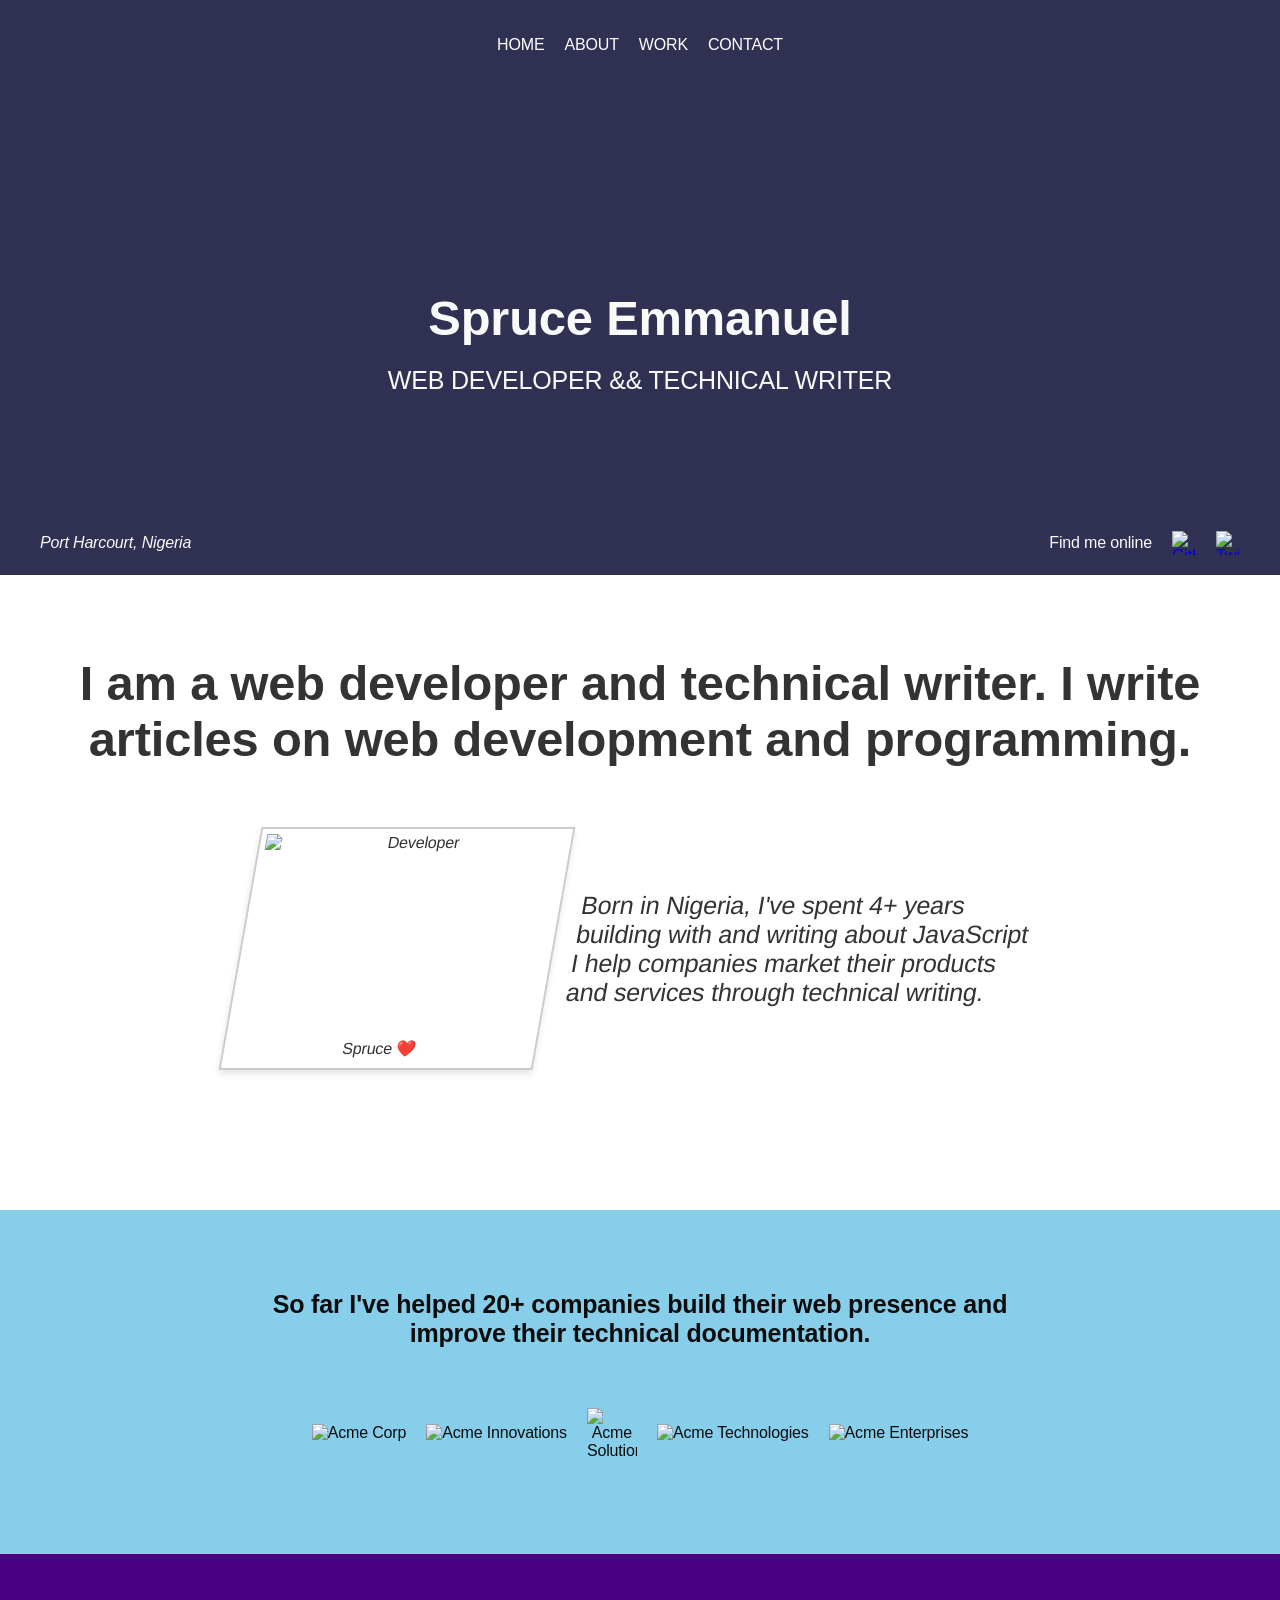
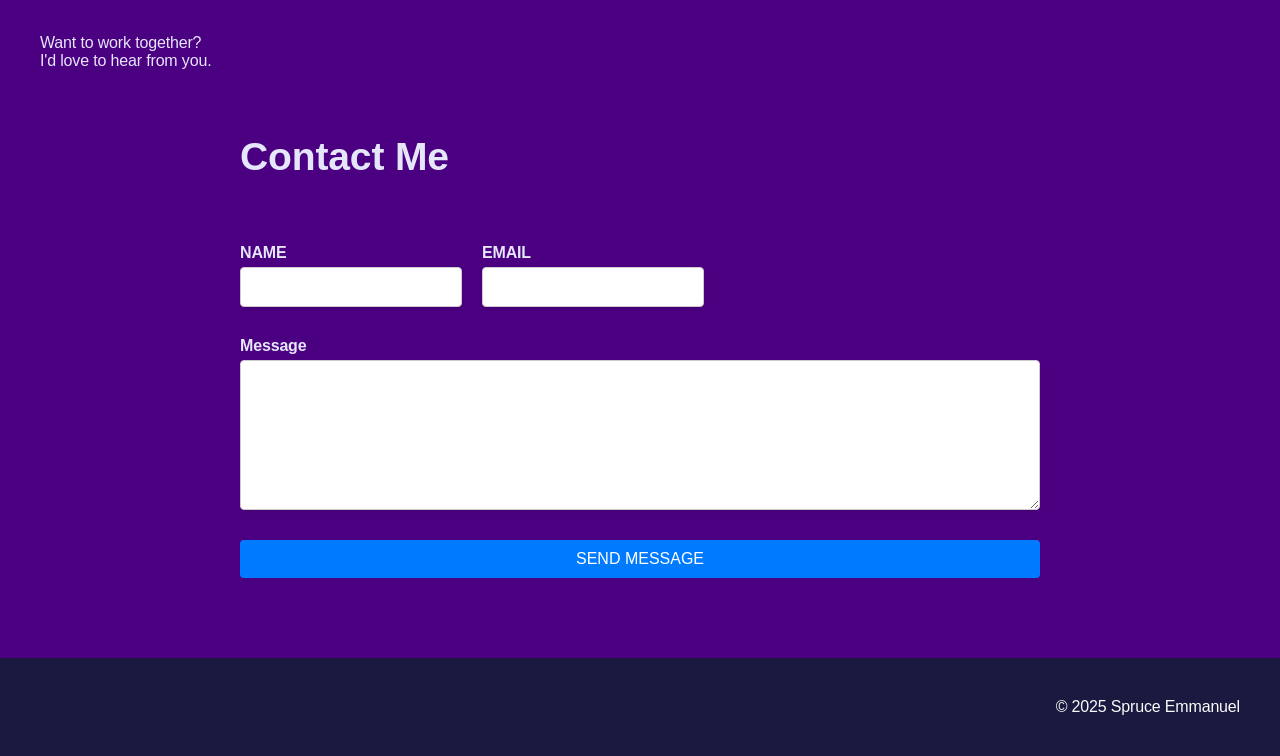
==== index.html @ 11867d32 "Add files via upload" ====
<!DOCTYPE html>
<html lang="en">
  <head>
    <meta charset="UTF-8" />
    <meta name="viewport" content="width=device-width, initial-scale=1.0" />
    <link rel="stylesheet" href="styles.css" />
    <title>Spruce - Dev Portfolio</title>
  </head>
  <body>
    <header class="site_header">
      <div class="wrapper_inner">
        <nav class="site_header_nav">
          <ul role="list" class="flex flex_center">
            <li><a href="#0">HOME</a></li>
            <li><a href="#about">ABOUT</a></li>
            <li><a href="#work">WORK</a></li>
            <li><a href="#contact">CONTACT</a></li>
          </ul>
        </nav>
      </div>
    </header>
    <main>
      <section id="hero">
        <div class="wrapper">
          <div class="wrapper_inner">
            <div class="text_center hero_content">
              <h1 class="h2">Spruce Emmanuel</h1>
              <p class="h5">WEB DEVELOPER && TECHNICAL WRITER</p>
            </div>
          </div>
          <ul role="list" class="flex flex_between hero_social">
            <address>Port Harcourt, Nigeria</address>
            <ul role="list" class="flex">
              <li>Find me online</li>
              <li>
                <a href="https://github.com/iamspruce" target="_blank">
                  <img
                    src="/assets/icon-github.svg"
                    alt="GitHub"
                    width="24"
                    height="24"
                  />
                </a>
              </li>
              <li>
                <a href="https://x.com/sprucekhalifa" target="_blank">
                  <img
                    src="/assets/icon-twitter.svg"
                    alt="Twitter"
                    width="24"
                    height="24"
                  />
                </a>
              </li>
            </ul>
          </ul>
        </div>
      </section>
      <section id="about">
        <div class="wrapper">
          <div class="text_center">
            <h2 class="">
              I am a web developer and technical writer. I write articles on web
              development and programming.
            </h2>
          </div>
          <div class="wrapper_inner">
            <div class="about_content flex flex_around">
              <figure class="about_figure text_center">
                <img
                  width="200px"
                  height="200px"
                  src="/assets/user.png"
                  alt="Developer"
                  class="about_img"
                />
                <figcaption class="about_caption">Spruce ❤️</figcaption>
              </figure>
              <p class="h5">
                Born in Nigeria, I've spent 4+ years building with and writing
                about JavaScript
                <br />
                I help companies market their products and services through
                technical writing.
              </p>
            </div>
          </div>
        </div>
      </section>
      <section id="work">
        <div class="wrapper_inner">
          <div class="text_center">
            <h4 class="h5">
              So far I've helped 20+ companies build their web presence and
              improve their technical documentation.
            </h4>
            <ul role="list" class="work_logos flex flex_center">
              <li>
                <img src="/assets/logo1.png" alt="Acme Corp" />
              </li>
              <li>
                <img src="/assets/logo2.png" alt="Acme Innovations" />
              </li>
              <li>
                <img
                  src="/assets/logo1.png"
                  alt="Acme Solutions"
                  width="50"
                  height="50"
                />
              </li>
              <li>
                <img src="/assets/logo3.png" alt="Acme Technologies" />
              </li>
              <li>
                <img src="/assets/logo1.png" alt="Acme Enterprises" />
              </li>
            </ul>
          </div>
        </div>
      </section>
      <section id="contact">
        <div class="wrapper">
          <div class="text_left">
            <p>
              Want to work together? <br />
              I'd love to hear from you.
            </p>
          </div>

          <div class="wrapper_inner">
            <h5 class="h3">Contact Me</h5>
            <form action="" method="post" class="contact_form">
              <div class="flex">
                <div class="form_group">
                  <label for="name">NAME</label>
                  <input type="text" id="name" name="name" />
                </div>
                <div class="form_group">
                  <label for="email">EMAIL</label>
                  <input type="email" id="email" name="email" />
                </div>
              </div>
              <div class="form_group">
                <label for="message">Message</label>
                <textarea id="message" name="message"></textarea>
              </div>
              <button type="submit">SEND MESSAGE</button>
            </form>
          </div>
        </div>
      </section>
    </main>
    <footer>
      <section id="footer">
        <div class="wrapper">
          <div class="text_right">
            <p>&copy; 2025 Spruce Emmanuel</p>
          </div>
        </div>
      </section>
    </footer>
  </body>
</html>
---- styles.css ----
/* @link https://utopia.fyi/type/calculator?c=320,18,1.2,1240,20,1.25,5,2,&s=0.75|0.5|0.25,1.5|2|3|4|6,s-l&g=s,l,xl,12 */

:root {
  --step--2: clamp(0.7813rem, 0.7747rem + 0.0326vw, 0.8rem);
  --step--1: clamp(0.9375rem, 0.9158rem + 0.1087vw, 1rem);
  --step-0: clamp(1.125rem, 1.0815rem + 0.2174vw, 1.25rem);
  --step-1: clamp(1.35rem, 1.2761rem + 0.3696vw, 1.5625rem);
  --step-2: clamp(1.62rem, 1.5041rem + 0.5793vw, 1.9531rem);
  --step-3: clamp(1.944rem, 1.771rem + 0.8651vw, 2.4414rem);
  --step-4: clamp(2.3328rem, 2.0827rem + 1.2504vw, 3.0518rem);
  --step-5: clamp(2.7994rem, 2.4462rem + 1.7658vw, 3.8147rem);
}

/* @link https://utopia.fyi/space/calculator?c=320,18,1.2,1240,20,1.25,5,2,&s=0.75|0.5|0.25,1.5|2|3|4|6,s-l&g=s,l,xl,12 */

:root {
  --space-3xs: clamp(0.3125rem, 0.3125rem + 0vw, 0.3125rem);
  --space-2xs: clamp(0.5625rem, 0.5408rem + 0.1087vw, 0.625rem);
  --space-xs: clamp(0.875rem, 0.8533rem + 0.1087vw, 0.9375rem);
  --space-s: clamp(1.125rem, 1.0815rem + 0.2174vw, 1.25rem);
  --space-m: clamp(1.6875rem, 1.6223rem + 0.3261vw, 1.875rem);
  --space-l: clamp(2.25rem, 2.163rem + 0.4348vw, 2.5rem);
  --space-xl: clamp(3.375rem, 3.2446rem + 0.6522vw, 3.75rem);
  --space-2xl: clamp(4.5rem, 4.3261rem + 0.8696vw, 5rem);
  --space-3xl: clamp(6.75rem, 6.4891rem + 1.3043vw, 7.5rem);

  /* One-up pairs */
  --space-3xs-2xs: clamp(0.3125rem, 0.2038rem + 0.5435vw, 0.625rem);
  --space-2xs-xs: clamp(0.5625rem, 0.4321rem + 0.6522vw, 0.9375rem);
  --space-xs-s: clamp(0.875rem, 0.7446rem + 0.6522vw, 1.25rem);
  --space-s-m: clamp(1.125rem, 0.8641rem + 1.3043vw, 1.875rem);
  --space-m-l: clamp(1.6875rem, 1.4049rem + 1.413vw, 2.5rem);
  --space-l-xl: clamp(2.25rem, 1.7283rem + 2.6087vw, 3.75rem);
  --space-xl-2xl: clamp(3.375rem, 2.8098rem + 2.8261vw, 5rem);
  --space-2xl-3xl: clamp(4.5rem, 3.4565rem + 5.2174vw, 7.5rem);

  /* Custom pairs */
  --space-s-l: clamp(1.125rem, 0.6467rem + 2.3913vw, 2.5rem);
}

/**
 * CORE CONFIG
 * This powers everything from utility class generation to breakpoints
 * to enabling/disabling pre-built components/utilities.
 */
/* Box sizing rules */
*,
*::before,
*::after {
  box-sizing: border-box;
  font-family: sans-serif;
}

/* Remove default margin */
body,
h1,
h2,
h3,
h4,
p,
figure,
blockquote,
dl,
dd {
  margin: 0;
}

/* Remove list styles on ul, ol elements with a list role, which suggests default styling will be removed */
ul[role="list"],
ol[role="list"] {
  list-style: none;
  padding: 0;
}

/* Set core root defaults */
html:focus-within {
  scroll-behavior: smooth;
}

/* Set core body defaults */
body {
  min-height: 100vh;
  text-rendering: optimizeSpeed;
  letter-spacing: -0.01em;
}

/* A elements that don't have a class get default styles */
a:not([class]) {
  text-decoration-skip-ink: auto;
}

/* Make images easier to work with */
img,
picture {
  max-width: 100%;
  display: block;
}

/* Inherit fonts for inputs and buttons */
input,
button,
textarea,
select {
  font: inherit;
}

@media (prefers-reduced-motion: reduce) {
  html:focus-within {
    scroll-behavior: auto;
  }
}

:focus {
  outline: 2px dashed #00ff19;
  outline-offset: 0.25rem;
}

main:focus {
  outline: none;
}

h1,
.h1 {
  font-size: var(--step-5);
}

h2,
.h2 {
  font-size: var(--step-4);
}

h3,
.h3 {
  font-size: var(--step-3);
}

h4,
.h4 {
  font-size: var(--step-2);
}

h5,
.h5 {
  font-size: var(--step-1);
}

/* create the wrappers */
.wrapper {
  width: 100%;
  max-width: 1240px;
  margin: 0 auto;
}
.wrapper_inner {
  width: 100%;
  max-width: 800px;
  margin: 0 auto;
}

/* define some constants */
.flex {
  display: flex;
  align-items: center;
  gap: var(--space-s);
}
@media (max-width: 468px) {
  .flex {
    flex-wrap: wrap;
  }
}
.flex_center {
  justify-content: center;
}
.flex_around {
  justify-content: space-around;
}
.flex_between {
  justify-content: space-between;
}
@media (max-width: 468px) {
  .flex_around {
    justify-content: center;
  }
  .flex_between {
    justify-content: center;
  }
}
.text_center {
  text-align: center;
}
.text_right {
  text-align: right;
}

/* define spacing */
.padding-top-3xs {
  padding: var(--space-3xs);
}

/* Specify the colors for the sections */
section {
  padding: var(--space-2xl) var(--space-l);
}
section#hero {
  background: linear-gradient(rgba(26, 26, 64, 0.9), rgba(26, 26, 64, 0.9)),
    url("/assets/background_image.jpg");
  padding-bottom: 4px;
  background-size: cover;
  background-position: top;
  background-attachment: scroll;
  color: #fafafa;
  --color-accent: #8a2be2;
}
section#about {
  background-color: #ffffff;
  color: #333;
  --color-accent: #ffd700;
}
section#work {
  background-color: #87ceeb;
  color: #0c0c0c;
  --color-accent: #2e8b57;
}
section#contact {
  background-color: #4b0082;
  color: #e6e6fa;
  --color-accent: #ff4500;
}
section#footer {
  background-color: #1a1a40;
  color: #fafafa;
  --color-accent: #8a2be2;
}

/* style the header */
.site_header {
  padding: var(--space-s) 0;
  background: linear-gradient(rgba(26, 26, 64, 0.9), rgba(26, 26, 64, 0.9));
}
.site_header_nav ul li a {
  text-decoration: none;
  color: #fff;
}

/* hero css */
.hero_content {
  padding: var(--space-3xl) 0;
}
.hero_content h1 {
  margin-bottom: var(--space-s);
}
.hero_social {
  padding-top: var(--space-3xl);
}

/* about section */
.about_content {
  padding: var(--space-xl) 0;
  transform: skewX(-10deg);
}
@media (max-width: 468px) {
  .about_content {
    transform: skewX(0deg);
  }
}
.about_figure {
  padding: var(--space-xl) 0;
  box-shadow: 0 4px 6px rgba(0, 0, 0, 0.1);
  border: 2px solid #ccc;
  display: inline-block;
  padding: 5px;
}
.about_img {
  width: 300px;
  height: 200px;
  object-fit: cover;
}
.about_caption {
  padding: var(--space-3xs) 0;
}

/* work section */
.work_logos {
  margin-top: var(--space-xl);
}

/* contact section */
.contact_form {
  display: flex;
  flex-direction: column;
  gap: 20px;
}

.form_group {
  display: flex;
  flex-direction: column;
}

label {
  margin-bottom: 5px;
  font-weight: bold;
}

input[type="text"],
input[type="email"],
textarea {
  width: 100%;
  padding: 10px;
  border: 1px solid #ccc;
  border-radius: 4px;
  box-shadow: 0 2px 4px rgba(0, 0, 0, 0.1);
  margin-bottom: 10px;
}

textarea {
  resize: vertical;
  height: 150px;
}

button[type="submit"] {
  padding: 10px 20px;
  border: none;
  border-radius: 4px;
  background-color: #007bff;
  color: white;
  cursor: pointer;
}

button[type="submit"]:hover {
  background-color: #0056b3;
}

/* footer section */
section#footer {
  padding: var(--space-l) var(--space-l);
}
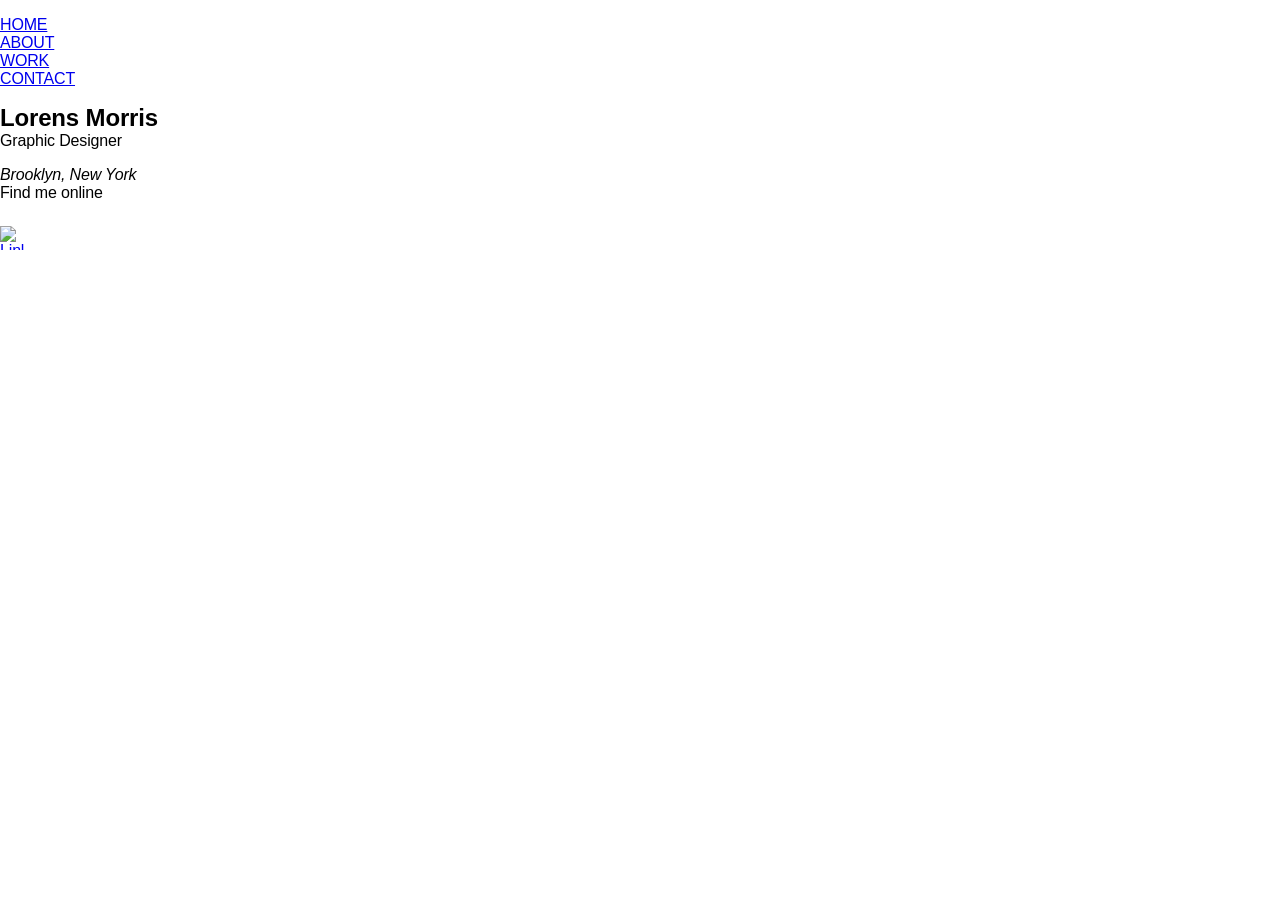
==== commit 06abb1e1: "Add files via upload" ====
--- a/index.html
+++ b/index.html
@@ -4,7 +4,7 @@
     <meta charset="UTF-8" />
     <meta name="viewport" content="width=device-width, initial-scale=1.0" />
     <link rel="stylesheet" href="styles.css" />
-    <title>Spruce - Dev Portfolio</title>
+    <title>Lorens Morris Portfolio 01</title>
   </head>
   <body>
     <header class="site_header">
@@ -12,7 +12,7 @@
         <nav class="site_header_nav">
           <ul role="list" class="flex flex_center">
             <li><a href="#0">HOME</a></li>
-            <li><a href="#about">ABOUT</a></li>
+            <li><a href="About.html">ABOUT</a></li>
             <li><a href="#work">WORK</a></li>
             <li><a href="#contact">CONTACT</a></li>
           </ul>
@@ -24,141 +24,28 @@
         <div class="wrapper">
           <div class="wrapper_inner">
             <div class="text_center hero_content">
-              <h1 class="h2">Spruce Emmanuel</h1>
-              <p class="h5">WEB DEVELOPER && TECHNICAL WRITER</p>
+              <h1 class="h2">Lorens Morris</h1>
+              <p class="h5">Graphic Designer</p>
             </div>
           </div>
           <ul role="list" class="flex flex_between hero_social">
-            <address>Port Harcourt, Nigeria</address>
+            <address>Brooklyn, New York</address>
             <ul role="list" class="flex">
               <li>Find me online</li>
               <li>
-                <a href="https://github.com/iamspruce" target="_blank">
-                  <img
-                    src="/assets/icon-github.svg"
-                    alt="GitHub"
-                    width="24"
-                    height="24"
-                  />
+                <a href="https://github.com/digitalroaddog" target="_blank">
+                  <img src="assets/icon-github.svg" alt="GitHub logo, a black cat silhouette within a circular badge, linking to my GitHub profile. The shape is simple and modern against a clean background, with a calm, professional tone." width="24" height="24" />
                 </a>
               </li>
               <li>
-                <a href="https://x.com/sprucekhalifa" target="_blank">
-                  <img
-                    src="/assets/icon-twitter.svg"
-                    alt="Twitter"
-                    width="24"
-                    height="24"
-                  />
+                <a href="https://www.linkedin.com/in/lorensmorris/" target="_blank">
+                  <img src="assets/linkedin-icon.png" alt="LinkedIn logo, a white 'in' on a blue background, linking to my LinkedIn profile. The shape is simple and modern against a clean background, with a calm, professional tone." width="24" height="24" />
                 </a>
               </li>
             </ul>
           </ul>
         </div>
       </section>
-      <section id="about">
-        <div class="wrapper">
-          <div class="text_center">
-            <h2 class="">
-              I am a web developer and technical writer. I write articles on web
-              development and programming.
-            </h2>
-          </div>
-          <div class="wrapper_inner">
-            <div class="about_content flex flex_around">
-              <figure class="about_figure text_center">
-                <img
-                  width="200px"
-                  height="200px"
-                  src="/assets/user.png"
-                  alt="Developer"
-                  class="about_img"
-                />
-                <figcaption class="about_caption">Spruce ❤️</figcaption>
-              </figure>
-              <p class="h5">
-                Born in Nigeria, I've spent 4+ years building with and writing
-                about JavaScript
-                <br />
-                I help companies market their products and services through
-                technical writing.
-              </p>
-            </div>
-          </div>
-        </div>
-      </section>
-      <section id="work">
-        <div class="wrapper_inner">
-          <div class="text_center">
-            <h4 class="h5">
-              So far I've helped 20+ companies build their web presence and
-              improve their technical documentation.
-            </h4>
-            <ul role="list" class="work_logos flex flex_center">
-              <li>
-                <img src="/assets/logo1.png" alt="Acme Corp" />
-              </li>
-              <li>
-                <img src="/assets/logo2.png" alt="Acme Innovations" />
-              </li>
-              <li>
-                <img
-                  src="/assets/logo1.png"
-                  alt="Acme Solutions"
-                  width="50"
-                  height="50"
-                />
-              </li>
-              <li>
-                <img src="/assets/logo3.png" alt="Acme Technologies" />
-              </li>
-              <li>
-                <img src="/assets/logo1.png" alt="Acme Enterprises" />
-              </li>
-            </ul>
-          </div>
-        </div>
-      </section>
-      <section id="contact">
-        <div class="wrapper">
-          <div class="text_left">
-            <p>
-              Want to work together? <br />
-              I'd love to hear from you.
-            </p>
-          </div>
-
-          <div class="wrapper_inner">
-            <h5 class="h3">Contact Me</h5>
-            <form action="" method="post" class="contact_form">
-              <div class="flex">
-                <div class="form_group">
-                  <label for="name">NAME</label>
-                  <input type="text" id="name" name="name" />
-                </div>
-                <div class="form_group">
-                  <label for="email">EMAIL</label>
-                  <input type="email" id="email" name="email" />
-                </div>
-              </div>
-              <div class="form_group">
-                <label for="message">Message</label>
-                <textarea id="message" name="message"></textarea>
-              </div>
-              <button type="submit">SEND MESSAGE</button>
-            </form>
-          </div>
-        </div>
-      </section>
     </main>
-    <footer>
-      <section id="footer">
-        <div class="wrapper">
-          <div class="text_right">
-            <p>&copy; 2025 Spruce Emmanuel</p>
-          </div>
-        </div>
-      </section>
-    </footer>
   </body>
 </html>
--- a/styles.css
+++ b/styles.css
@@ -1,43 +1,3 @@
-/* @link https://utopia.fyi/type/calculator?c=320,18,1.2,1240,20,1.25,5,2,&s=0.75|0.5|0.25,1.5|2|3|4|6,s-l&g=s,l,xl,12 */
-
-:root {
-  --step--2: clamp(0.7813rem, 0.7747rem + 0.0326vw, 0.8rem);
-  --step--1: clamp(0.9375rem, 0.9158rem + 0.1087vw, 1rem);
-  --step-0: clamp(1.125rem, 1.0815rem + 0.2174vw, 1.25rem);
-  --step-1: clamp(1.35rem, 1.2761rem + 0.3696vw, 1.5625rem);
-  --step-2: clamp(1.62rem, 1.5041rem + 0.5793vw, 1.9531rem);
-  --step-3: clamp(1.944rem, 1.771rem + 0.8651vw, 2.4414rem);
-  --step-4: clamp(2.3328rem, 2.0827rem + 1.2504vw, 3.0518rem);
-  --step-5: clamp(2.7994rem, 2.4462rem + 1.7658vw, 3.8147rem);
-}
-
-/* @link https://utopia.fyi/space/calculator?c=320,18,1.2,1240,20,1.25,5,2,&s=0.75|0.5|0.25,1.5|2|3|4|6,s-l&g=s,l,xl,12 */
-
-:root {
-  --space-3xs: clamp(0.3125rem, 0.3125rem + 0vw, 0.3125rem);
-  --space-2xs: clamp(0.5625rem, 0.5408rem + 0.1087vw, 0.625rem);
-  --space-xs: clamp(0.875rem, 0.8533rem + 0.1087vw, 0.9375rem);
-  --space-s: clamp(1.125rem, 1.0815rem + 0.2174vw, 1.25rem);
-  --space-m: clamp(1.6875rem, 1.6223rem + 0.3261vw, 1.875rem);
-  --space-l: clamp(2.25rem, 2.163rem + 0.4348vw, 2.5rem);
-  --space-xl: clamp(3.375rem, 3.2446rem + 0.6522vw, 3.75rem);
-  --space-2xl: clamp(4.5rem, 4.3261rem + 0.8696vw, 5rem);
-  --space-3xl: clamp(6.75rem, 6.4891rem + 1.3043vw, 7.5rem);
-
-  /* One-up pairs */
-  --space-3xs-2xs: clamp(0.3125rem, 0.2038rem + 0.5435vw, 0.625rem);
-  --space-2xs-xs: clamp(0.5625rem, 0.4321rem + 0.6522vw, 0.9375rem);
-  --space-xs-s: clamp(0.875rem, 0.7446rem + 0.6522vw, 1.25rem);
-  --space-s-m: clamp(1.125rem, 0.8641rem + 1.3043vw, 1.875rem);
-  --space-m-l: clamp(1.6875rem, 1.4049rem + 1.413vw, 2.5rem);
-  --space-l-xl: clamp(2.25rem, 1.7283rem + 2.6087vw, 3.75rem);
-  --space-xl-2xl: clamp(3.375rem, 2.8098rem + 2.8261vw, 5rem);
-  --space-2xl-3xl: clamp(4.5rem, 3.4565rem + 5.2174vw, 7.5rem);
-
-  /* Custom pairs */
-  --space-s-l: clamp(1.125rem, 0.6467rem + 2.3913vw, 2.5rem);
-}
-
 /**
  * CORE CONFIG
  * This powers everything from utility class generation to breakpoints
@@ -84,7 +44,7 @@
   letter-spacing: -0.01em;
 }
 
-/* A elements that don't have a class get default styles */
+/* All elements that don't have a class get default styles */
 a:not([class]) {
   text-decoration-skip-ink: auto;
 }
@@ -117,219 +77,4 @@
 
 main:focus {
   outline: none;
-}
-
-h1,
-.h1 {
-  font-size: var(--step-5);
-}
-
-h2,
-.h2 {
-  font-size: var(--step-4);
-}
-
-h3,
-.h3 {
-  font-size: var(--step-3);
-}
-
-h4,
-.h4 {
-  font-size: var(--step-2);
-}
-
-h5,
-.h5 {
-  font-size: var(--step-1);
-}
-
-/* create the wrappers */
-.wrapper {
-  width: 100%;
-  max-width: 1240px;
-  margin: 0 auto;
-}
-.wrapper_inner {
-  width: 100%;
-  max-width: 800px;
-  margin: 0 auto;
-}
-
-/* define some constants */
-.flex {
-  display: flex;
-  align-items: center;
-  gap: var(--space-s);
-}
-@media (max-width: 468px) {
-  .flex {
-    flex-wrap: wrap;
-  }
-}
-.flex_center {
-  justify-content: center;
-}
-.flex_around {
-  justify-content: space-around;
-}
-.flex_between {
-  justify-content: space-between;
-}
-@media (max-width: 468px) {
-  .flex_around {
-    justify-content: center;
-  }
-  .flex_between {
-    justify-content: center;
-  }
-}
-.text_center {
-  text-align: center;
-}
-.text_right {
-  text-align: right;
-}
-
-/* define spacing */
-.padding-top-3xs {
-  padding: var(--space-3xs);
-}
-
-/* Specify the colors for the sections */
-section {
-  padding: var(--space-2xl) var(--space-l);
-}
-section#hero {
-  background: linear-gradient(rgba(26, 26, 64, 0.9), rgba(26, 26, 64, 0.9)),
-    url("/assets/background_image.jpg");
-  padding-bottom: 4px;
-  background-size: cover;
-  background-position: top;
-  background-attachment: scroll;
-  color: #fafafa;
-  --color-accent: #8a2be2;
-}
-section#about {
-  background-color: #ffffff;
-  color: #333;
-  --color-accent: #ffd700;
-}
-section#work {
-  background-color: #87ceeb;
-  color: #0c0c0c;
-  --color-accent: #2e8b57;
-}
-section#contact {
-  background-color: #4b0082;
-  color: #e6e6fa;
-  --color-accent: #ff4500;
-}
-section#footer {
-  background-color: #1a1a40;
-  color: #fafafa;
-  --color-accent: #8a2be2;
-}
-
-/* style the header */
-.site_header {
-  padding: var(--space-s) 0;
-  background: linear-gradient(rgba(26, 26, 64, 0.9), rgba(26, 26, 64, 0.9));
-}
-.site_header_nav ul li a {
-  text-decoration: none;
-  color: #fff;
-}
-
-/* hero css */
-.hero_content {
-  padding: var(--space-3xl) 0;
-}
-.hero_content h1 {
-  margin-bottom: var(--space-s);
-}
-.hero_social {
-  padding-top: var(--space-3xl);
-}
-
-/* about section */
-.about_content {
-  padding: var(--space-xl) 0;
-  transform: skewX(-10deg);
-}
-@media (max-width: 468px) {
-  .about_content {
-    transform: skewX(0deg);
-  }
-}
-.about_figure {
-  padding: var(--space-xl) 0;
-  box-shadow: 0 4px 6px rgba(0, 0, 0, 0.1);
-  border: 2px solid #ccc;
-  display: inline-block;
-  padding: 5px;
-}
-.about_img {
-  width: 300px;
-  height: 200px;
-  object-fit: cover;
-}
-.about_caption {
-  padding: var(--space-3xs) 0;
-}
-
-/* work section */
-.work_logos {
-  margin-top: var(--space-xl);
-}
-
-/* contact section */
-.contact_form {
-  display: flex;
-  flex-direction: column;
-  gap: 20px;
-}
-
-.form_group {
-  display: flex;
-  flex-direction: column;
-}
-
-label {
-  margin-bottom: 5px;
-  font-weight: bold;
-}
-
-input[type="text"],
-input[type="email"],
-textarea {
-  width: 100%;
-  padding: 10px;
-  border: 1px solid #ccc;
-  border-radius: 4px;
-  box-shadow: 0 2px 4px rgba(0, 0, 0, 0.1);
-  margin-bottom: 10px;
-}
-
-textarea {
-  resize: vertical;
-  height: 150px;
-}
-
-button[type="submit"] {
-  padding: 10px 20px;
-  border: none;
-  border-radius: 4px;
-  background-color: #007bff;
-  color: white;
-  cursor: pointer;
-}
-
-button[type="submit"]:hover {
-  background-color: #0056b3;
-}
-
-/* footer section */
-section#footer {
-  padding: var(--space-l) var(--space-l);
-}
+}
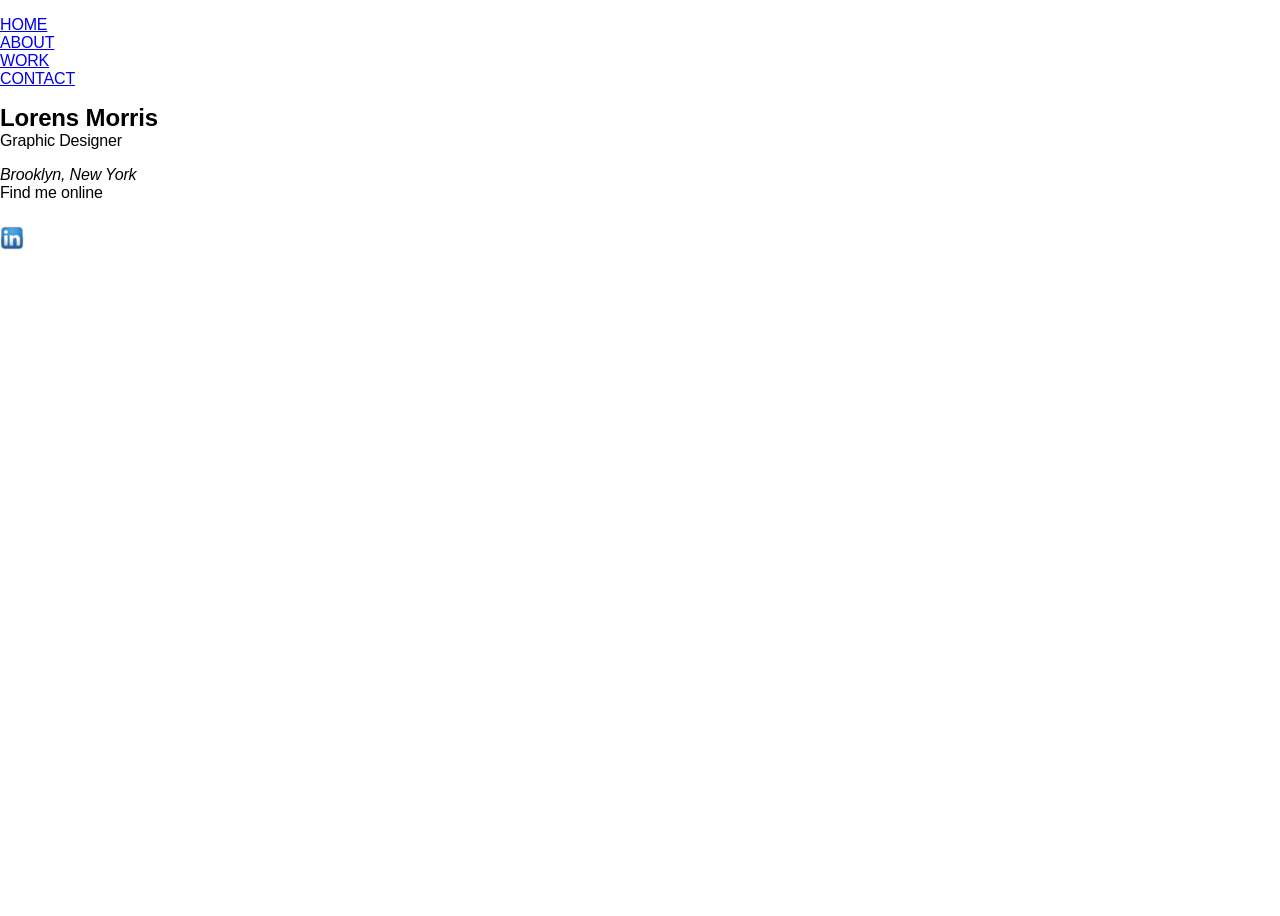
==== commit 83cc13ca: "Add files via upload" ====
--- a/index.html
+++ b/index.html
@@ -14,7 +14,7 @@
             <li><a href="#0">HOME</a></li>
             <li><a href="About.html">ABOUT</a></li>
             <li><a href="#work">WORK</a></li>
-            <li><a href="#contact">CONTACT</a></li>
+            <li><a href="contact.html">CONTACT</a></li>
           </ul>
         </nav>
       </div>
@@ -28,7 +28,7 @@
               <p class="h5">Graphic Designer</p>
             </div>
           </div>
-          <ul role="list" class="flex flex_between hero_social">
+          <ul role="list" class=".flex_center">
             <address>Brooklyn, New York</address>
             <ul role="list" class="flex">
               <li>Find me online</li>
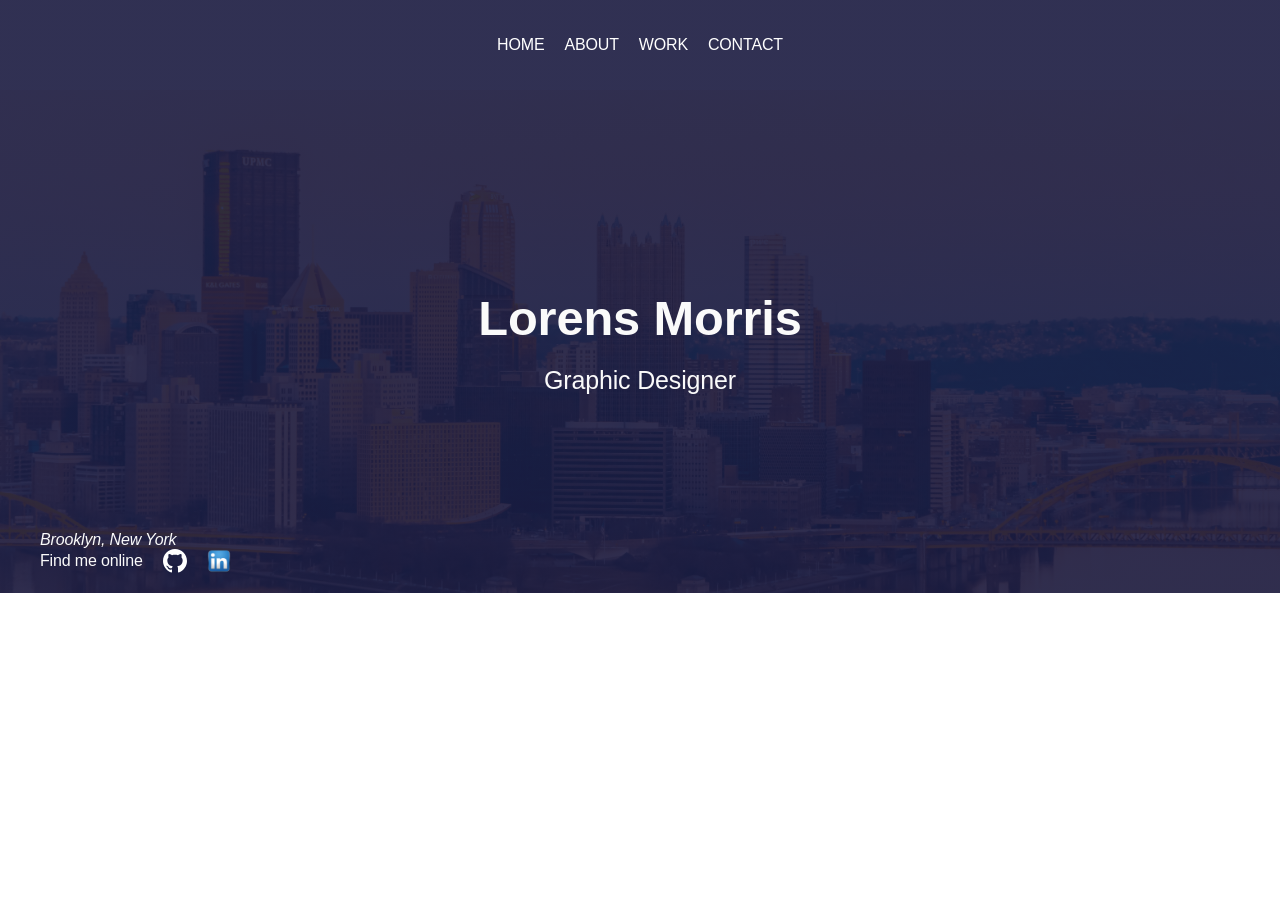
==== commit 56514a7a: "Add files via upload" ====
--- a/index.html
+++ b/index.html
@@ -13,7 +13,7 @@
           <ul role="list" class="flex flex_center">
             <li><a href="#0">HOME</a></li>
             <li><a href="About.html">ABOUT</a></li>
-            <li><a href="#work">WORK</a></li>
+            <li><a href="work.html">WORK</a></li>
             <li><a href="contact.html">CONTACT</a></li>
           </ul>
         </nav>
--- a/styles.css
+++ b/styles.css
@@ -1,3 +1,43 @@
+/* @link https://utopia.fyi/type/calculator?c=320,18,1.2,1240,20,1.25,5,2,&s=0.75|0.5|0.25,1.5|2|3|4|6,s-l&g=s,l,xl,12 */
+
+:root {
+  --step--2: clamp(0.7813rem, 0.7747rem + 0.0326vw, 0.8rem);
+  --step--1: clamp(0.9375rem, 0.9158rem + 0.1087vw, 1rem);
+  --step-0: clamp(1.125rem, 1.0815rem + 0.2174vw, 1.25rem);
+  --step-1: clamp(1.35rem, 1.2761rem + 0.3696vw, 1.5625rem);
+  --step-2: clamp(1.62rem, 1.5041rem + 0.5793vw, 1.9531rem);
+  --step-3: clamp(1.944rem, 1.771rem + 0.8651vw, 2.4414rem);
+  --step-4: clamp(2.3328rem, 2.0827rem + 1.2504vw, 3.0518rem);
+  --step-5: clamp(2.7994rem, 2.4462rem + 1.7658vw, 3.8147rem);
+}
+
+/* @link https://utopia.fyi/space/calculator?c=320,18,1.2,1240,20,1.25,5,2,&s=0.75|0.5|0.25,1.5|2|3|4|6,s-l&g=s,l,xl,12 */
+
+:root {
+  --space-3xs: clamp(0.3125rem, 0.3125rem + 0vw, 0.3125rem);
+  --space-2xs: clamp(0.5625rem, 0.5408rem + 0.1087vw, 0.625rem);
+  --space-xs: clamp(0.875rem, 0.8533rem + 0.1087vw, 0.9375rem);
+  --space-s: clamp(1.125rem, 1.0815rem + 0.2174vw, 1.25rem);
+  --space-m: clamp(1.6875rem, 1.6223rem + 0.3261vw, 1.875rem);
+  --space-l: clamp(2.25rem, 2.163rem + 0.4348vw, 2.5rem);
+  --space-xl: clamp(3.375rem, 3.2446rem + 0.6522vw, 3.75rem);
+  --space-2xl: clamp(4.5rem, 4.3261rem + 0.8696vw, 5rem);
+  --space-3xl: clamp(6.75rem, 6.4891rem + 1.3043vw, 7.5rem);
+
+  /* One-up pairs */
+  --space-3xs-2xs: clamp(0.3125rem, 0.2038rem + 0.5435vw, 0.625rem);
+  --space-2xs-xs: clamp(0.5625rem, 0.4321rem + 0.6522vw, 0.9375rem);
+  --space-xs-s: clamp(0.875rem, 0.7446rem + 0.6522vw, 1.25rem);
+  --space-s-m: clamp(1.125rem, 0.8641rem + 1.3043vw, 1.875rem);
+  --space-m-l: clamp(1.6875rem, 1.4049rem + 1.413vw, 2.5rem);
+  --space-l-xl: clamp(2.25rem, 1.7283rem + 2.6087vw, 3.75rem);
+  --space-xl-2xl: clamp(3.375rem, 2.8098rem + 2.8261vw, 5rem);
+  --space-2xl-3xl: clamp(4.5rem, 3.4565rem + 5.2174vw, 7.5rem);
+
+  /* Custom pairs */
+  --space-s-l: clamp(1.125rem, 0.6467rem + 2.3913vw, 2.5rem);
+}
+
 /**
  * CORE CONFIG
  * This powers everything from utility class generation to breakpoints
@@ -44,7 +84,7 @@
   letter-spacing: -0.01em;
 }
 
-/* All elements that don't have a class get default styles */
+/* A elements that don't have a class get default styles */
 a:not([class]) {
   text-decoration-skip-ink: auto;
 }
@@ -77,4 +117,219 @@
 
 main:focus {
   outline: none;
+}
+
+h1,
+.h1 {
+  font-size: var(--step-5);
+}
+
+h2,
+.h2 {
+  font-size: var(--step-4);
+}
+
+h3,
+.h3 {
+  font-size: var(--step-3);
+}
+
+h4,
+.h4 {
+  font-size: var(--step-2);
+}
+
+h5,
+.h5 {
+  font-size: var(--step-1);
+}
+
+/* create the wrappers */
+.wrapper {
+  width: 100%;
+  max-width: 1240px;
+  margin: 0 auto;
+}
+.wrapper_inner {
+  width: 100%;
+  max-width: 800px;
+  margin: 0 auto;
+}
+
+/* define some constants */
+.flex {
+  display: flex;
+  align-items: center;
+  gap: var(--space-s);
+}
+@media (max-width: 468px) {
+  .flex {
+    flex-wrap: wrap;
+  }
+}
+.flex_center {
+  justify-content: center;
+}
+.flex_around {
+  justify-content: space-around;
+}
+.flex_between {
+  justify-content: space-between;
+}
+@media (max-width: 468px) {
+  .flex_around {
+    justify-content: center;
+  }
+  .flex_between {
+    justify-content: center;
+  }
+}
+.text_center {
+  text-align: center;
+}
+.text_right {
+  text-align: right;
+}
+
+/* define spacing */
+.padding-top-3xs {
+  padding: var(--space-3xs);
+}
+
+/* Specify the colors for the sections */
+section {
+  padding: var(--space-2xl) var(--space-l);
+}
+section#hero {
+  background: linear-gradient(rgba(26, 26, 64, 0.9), rgba(26, 26, 64, 0.9)),
+    url("/assets/background_image.jpg");
+  padding-bottom: 4px;
+  background-size: cover;
+  background-position: top;
+  background-attachment: scroll;
+  color: #fafafa;
+  --color-accent: #8a2be2;
+}
+section#about {
+  background-color: #ffffff;
+  color: #333;
+  --color-accent: #ffd700;
+}
+section#work {
+  background-color: #87ceeb;
+  color: #0c0c0c;
+  --color-accent: #2e8b57;
+}
+section#contact {
+  background-color: #4b0082;
+  color: #e6e6fa;
+  --color-accent: #ff4500;
+}
+section#footer {
+  background-color: #1a1a40;
+  color: #fafafa;
+  --color-accent: #8a2be2;
+}
+
+/* style the header */
+.site_header {
+  padding: var(--space-s) 0;
+  background: linear-gradient(rgba(26, 26, 64, 0.9), rgba(26, 26, 64, 0.9));
+}
+.site_header_nav ul li a {
+  text-decoration: none;
+  color: #fff;
+}
+
+/* hero css */
+.hero_content {
+  padding: var(--space-3xl) 0;
+}
+.hero_content h1 {
+  margin-bottom: var(--space-s);
+}
+.hero_social {
+  padding-top: var(--space-3xl);
+}
+
+/* about section */
+.about_content {
+  padding: var(--space-xl) 0;
+  transform: skewX(-10deg);
+}
+@media (max-width: 468px) {
+  .about_content {
+    transform: skewX(0deg);
+  }
+}
+.about_figure {
+  padding: var(--space-xl) 0;
+  box-shadow: 0 4px 6px rgba(0, 0, 0, 0.1);
+  border: 2px solid #ccc;
+  display: inline-block;
+  padding: 5px;
+}
+.about_img {
+  width: 800px;
+  height: 320px;
+  object-fit: cover;
+}
+.about_caption {
+  padding: var(--space-3xs) 0;
+}
+
+/* work section */
+.work_logos {
+  margin-top: var(--space-xl);
+}
+
+/* contact section */
+.contact_form {
+  display: flex;
+  flex-direction: column;
+  gap: 20px;
+}
+
+.form_group {
+  display: flex;
+  flex-direction: column;
+}
+
+label {
+  margin-bottom: 5px;
+  font-weight: bold;
+}
+
+input[type="text"],
+input[type="email"],
+textarea {
+  width: 100%;
+  padding: 10px;
+  border: 1px solid #ccc;
+  border-radius: 4px;
+  box-shadow: 0 2px 4px rgba(0, 0, 0, 0.1);
+  margin-bottom: 10px;
+}
+
+textarea {
+  resize: vertical;
+  height: 150px;
+}
+
+button[type="submit"] {
+  padding: 10px 20px;
+  border: none;
+  border-radius: 4px;
+  background-color: #007bff;
+  color: white;
+  cursor: pointer;
+}
+
+button[type="submit"]:hover {
+  background-color: #0056b3;
+}
+
+/* footer section */
+section#footer {
+  padding: var(--space-l) var(--space-l);
 }
